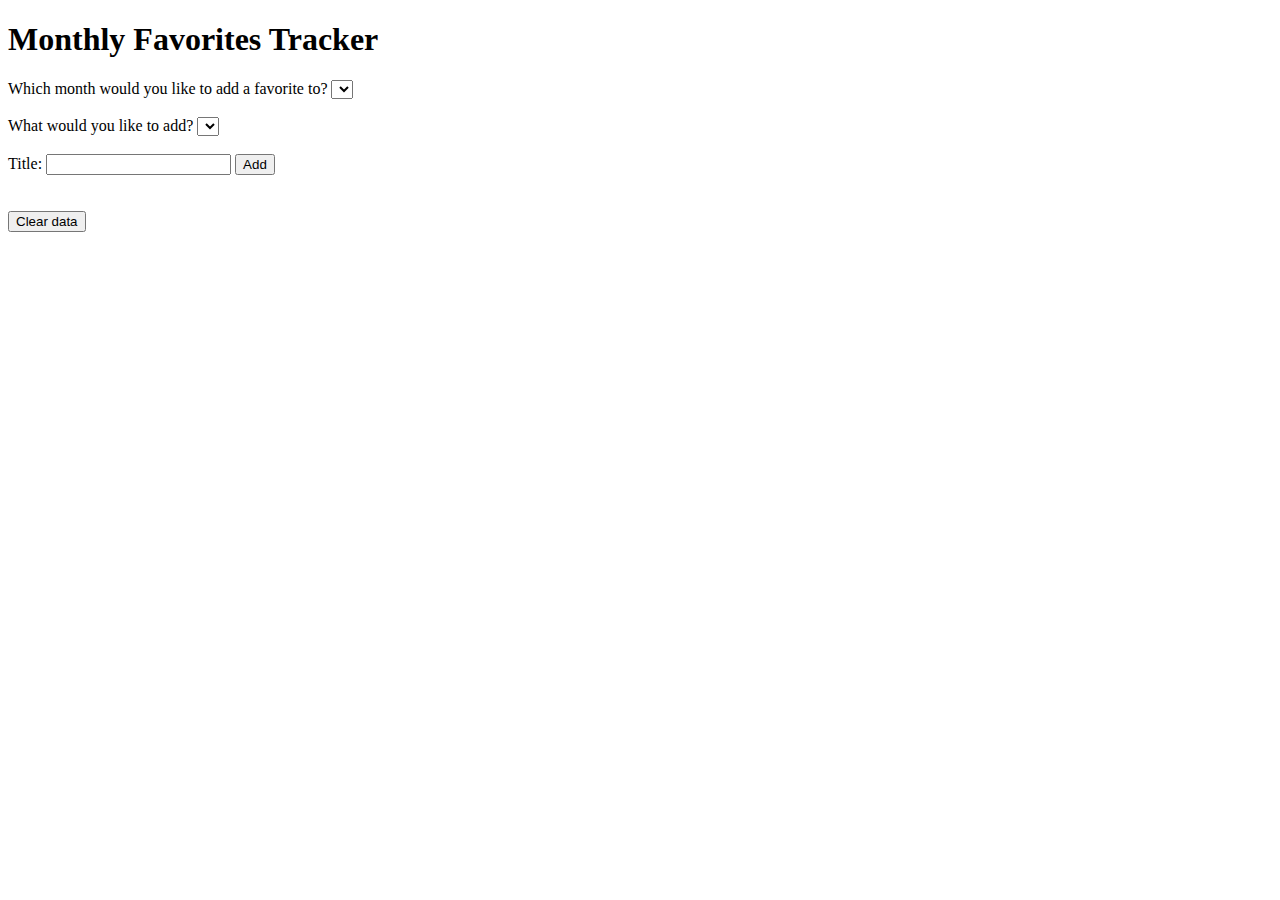
==== old/old.html @ 5dad6ab4 "rebuilding data storage" ====
<!DOCTYPE html>
<html lang="en">
  <head>
    <meta charset="UTF-8" />
    <link rel="stylesheet" href="./styles.css" />
    <meta name="viewport" content="width=device-width, initial-scale=1.0" />
    <title>Monthy Favorites Tracker</title>
  </head>
  <body>
    <h1>Monthly Favorites Tracker</h1>
    <form name="form1" id="form1">
      Which month would you like to add a favorite to?
      <select name="subject" id="month"></select>
      <br /><br />
      What would you like to add?
      <select name="subject" id="item-type"></select>
      <br /><br />
    </form>

    <label for="title">Title:</label>
    <input type="text" id="title" name="title" />
    <button type="button" class="add" id="add" onclick="handleAdd()">
      Add
    </button>
    <br />
    <br />
    <div class="grid-container" id="grid-container"></div>
    <br />
    <button type="button" id="clear" onclick="handleClear()">Clear data</button>
    <script src="./script.js"></script>
  </body>
</html>
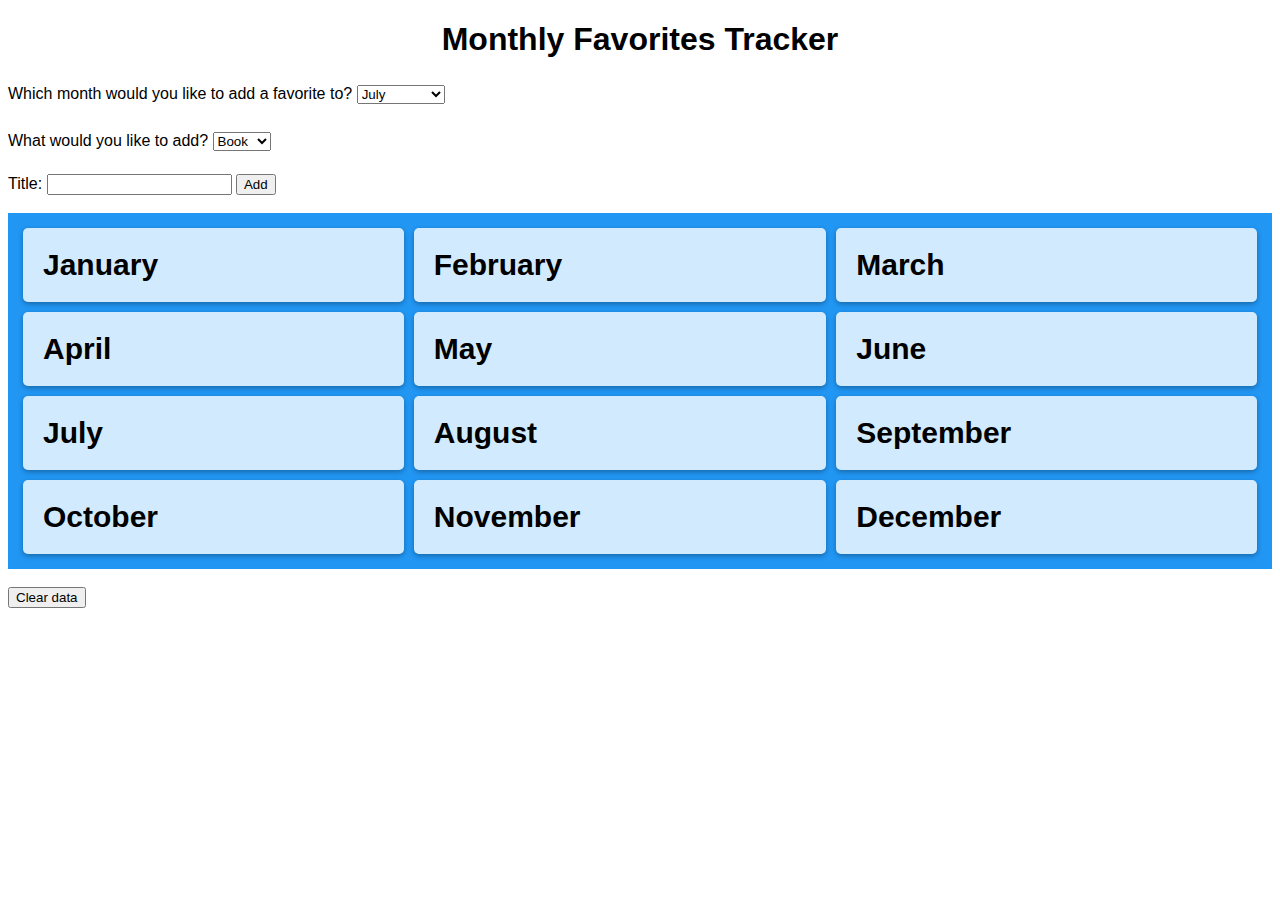
==== commit 2b0919ff: "updated script" ====
--- a/old/old.html
+++ b/old/old.html
@@ -2,7 +2,7 @@
 <html lang="en">
   <head>
     <meta charset="UTF-8" />
-    <link rel="stylesheet" href="./styles.css" />
+    <link rel="stylesheet" href="./old.css" />
     <meta name="viewport" content="width=device-width, initial-scale=1.0" />
     <title>Monthy Favorites Tracker</title>
   </head>
@@ -27,6 +27,6 @@
     <div class="grid-container" id="grid-container"></div>
     <br />
     <button type="button" id="clear" onclick="handleClear()">Clear data</button>
-    <script src="./script.js"></script>
+    <script src="./old.js"></script>
   </body>
 </html>
--- a/old/old.css
+++ b/old/old.css
@@ -0,0 +1,77 @@
+.grid-container {
+  display: grid;
+  grid-template-columns: auto auto auto;
+  background-color: #2196f3;
+  padding: 10px;
+}
+.grid-item {
+  background-color: rgba(255, 255, 255, 0.8);
+  padding: 20px;
+  font-size: 30px;
+  text-align: left;
+  object-fit: cover;
+  border-radius: 5px;
+  margin: 5px;
+  box-shadow: 0 2px 5px rgba(0, 0, 0, 0.3);
+  overflow: hidden;
+}
+
+.dropbtn {
+  background-color: #3498db;
+  color: white;
+  padding: 16px;
+  font-size: 16px;
+  border: none;
+  cursor: pointer;
+}
+
+.dropbtn:hover,
+.dropbtn:focus {
+  background-color: #2980b9;
+}
+
+.dropdown {
+  position: relative;
+  display: inline-block;
+}
+
+.dropdown-content {
+  display: none;
+  position: absolute;
+  background-color: #f1f1f1;
+  min-width: 160px;
+  overflow: auto;
+  box-shadow: 0px 8px 16px 0px rgba(0, 0, 0, 0.2);
+  z-index: 1;
+}
+
+.dropdown-content a {
+  color: black;
+  padding: 12px 16px;
+  text-decoration: none;
+  display: block;
+}
+
+.dropdown a:hover {
+  background-color: #ddd;
+}
+
+.show {
+  display: block;
+}
+
+h1 {
+  text-align: center;
+}
+
+body {
+  font-family: "Segoe UI", Tahoma, Geneva, Verdana, sans-serif;
+}
+
+form label {
+  margin: 10px 0;
+}
+
+form select {
+  margin: 5px 0;
+}
